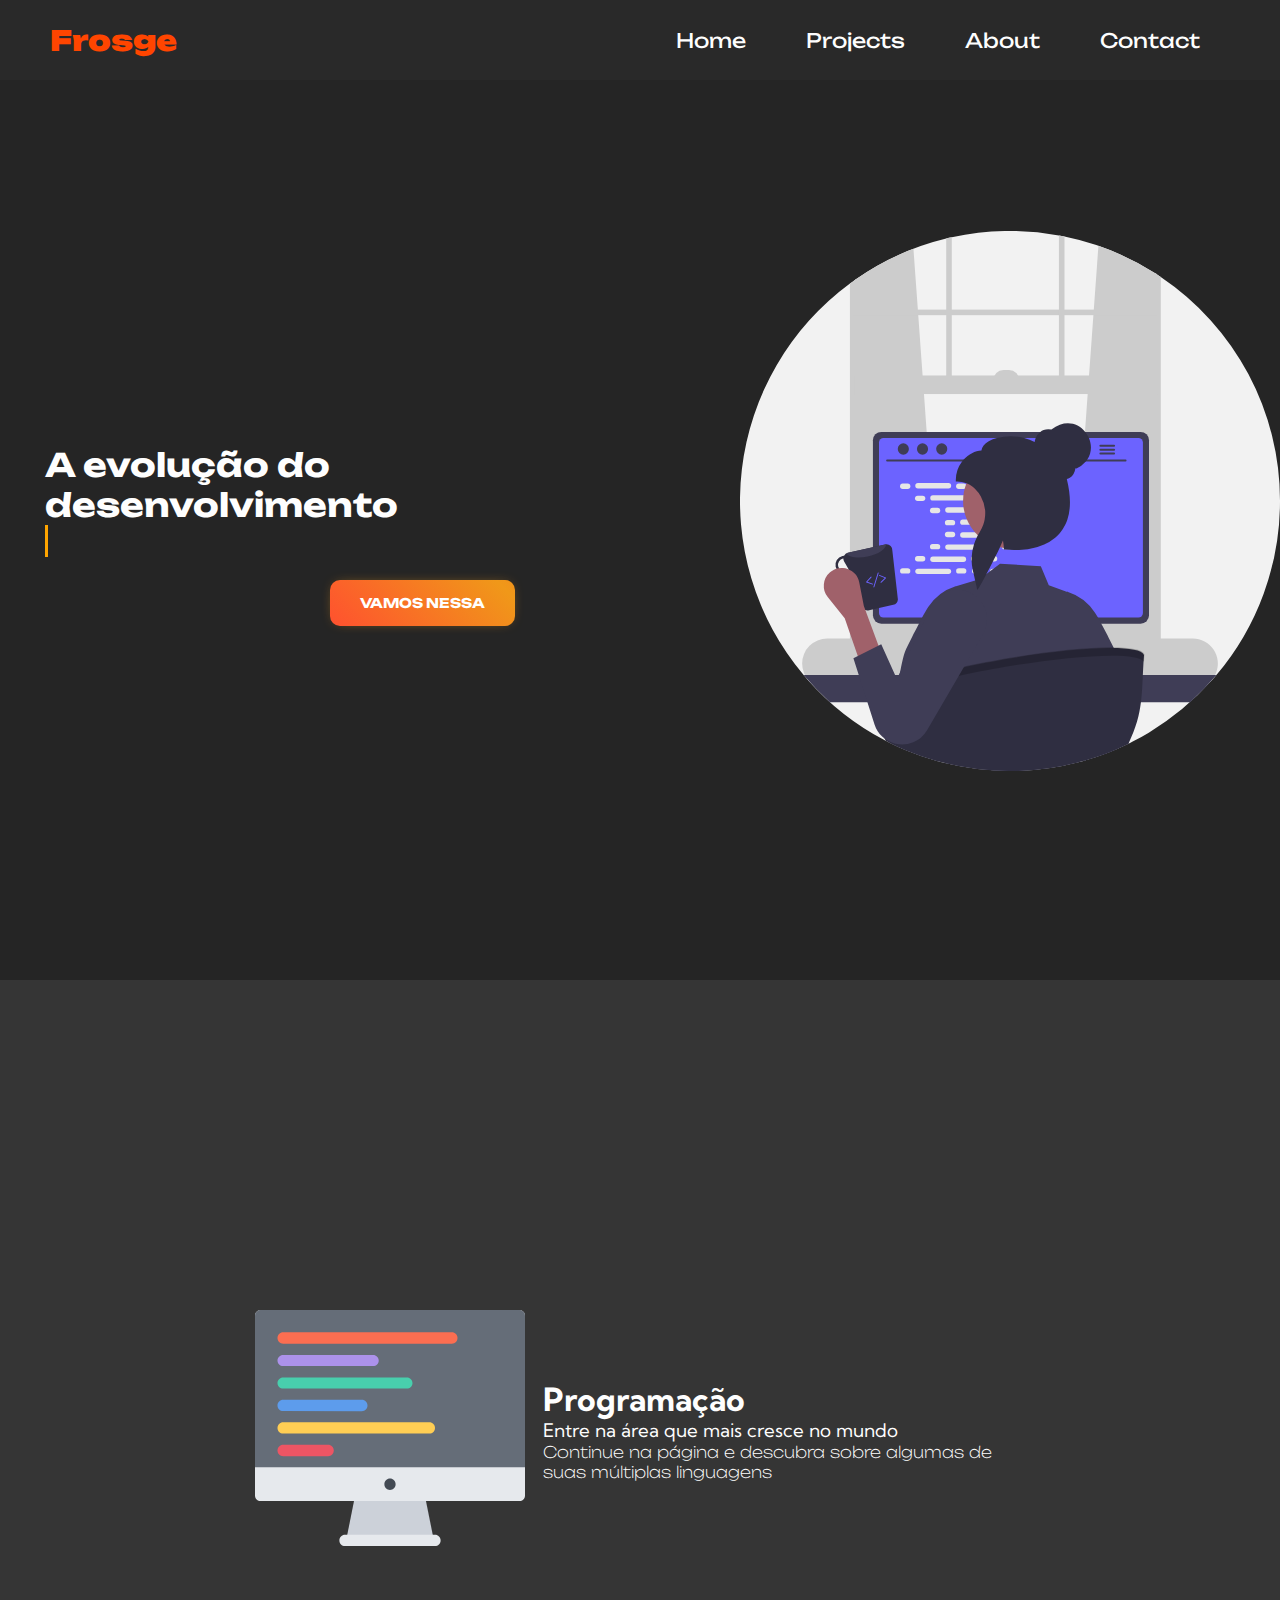
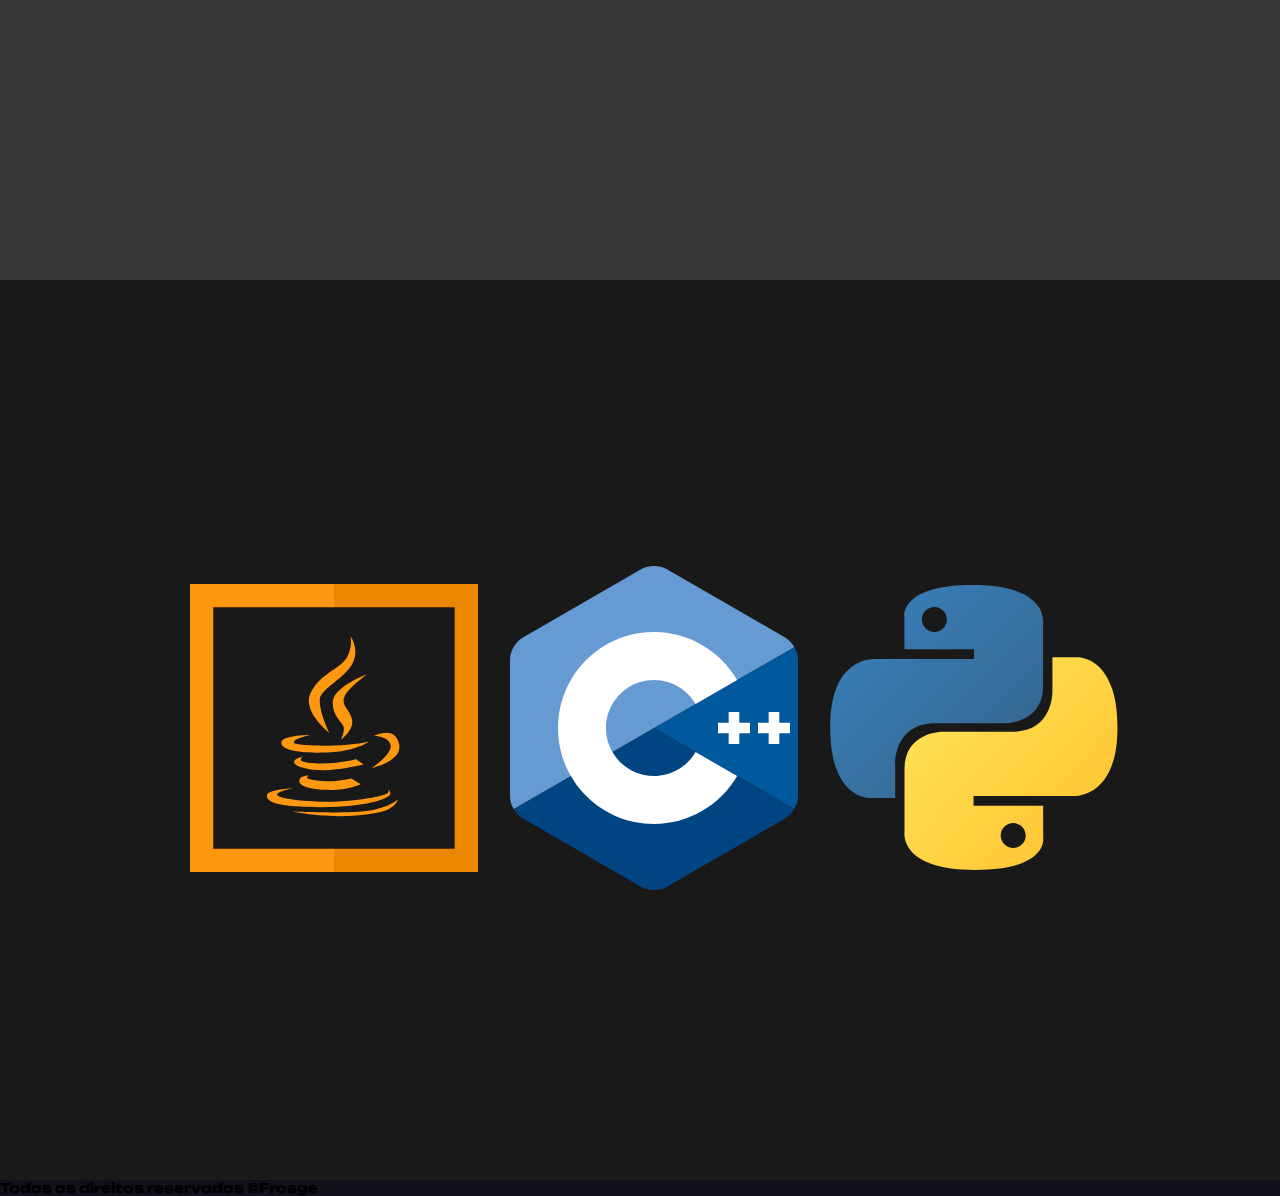
==== index.html @ eb8d4453 "Base Code" ====
<!DOCTYPE html>
<html lang="en">
<head>
    <meta charset="UTF-8">
    <meta http-equiv="X-UA-Compatible" content="IE=edge">
    <meta name="viewport" content="width=device-width, initial-scale=1.0">
    <title>Frosge</title>
    <link rel="stylesheet" href="styles.css">
    <link
    href="https://fonts.googleapis.com/css2?family=Kumbh+Sans:wght@400;700&display=swap"
    rel="stylesheet"/>
    <link rel="preconnect" href="https://fonts.googleapis.com">
    <link href="https://fonts.googleapis.com/css2?family=Source+Code+Pro:wght@200;300;400;500;600;700&display=swap" rel="stylesheet">
<link rel="preconnect" href="https://fonts.gstatic.com" crossorigin>
<link href="https://fonts.googleapis.com/css2?family=Montserrat:wght@100;500&family=Unbounded:wght@200;300;600;900&display=swap" rel="stylesheet">
</head>
<body>
    <header>
        <div class="logo">Frosge</div>
        <div class="hamburguer-menu">
            <div class="line"></div>
            <div class="line"></div>
            <div class="line"></div>
        </div>
        <nav class="navbar">
            <ul>
                <li>
                    <a href="index.html" class="active">Home</a>
                </li>
                <li>
                    <a href="">Projects</a>
                </li>
                <li>
                    <a href="">About</a>
                </li>
                <li>
                    <a href="">Contact</a>
                </li>
            </ul>
        </nav>
    </header>
    <div class="main">
        <div class="top-container">
            <div class="text-top-container">
                <h2>A evolução do desenvolvimento</h2>
                <div class="container-blink">
                    <h3 class="blinky">>_ &nbsp entre nessa você também < </h3>
                </div>
                <div class="button-container">
                <button class="btn">Vamos nessa</button>
            </div>
            </div>
            <div class="img-top-container">
                <img src="assets/program.svg" alt="programmer">
            </div>
        </div>
        <div class="mid_top-container">
            <div class="img-mid_top">
                <img src="assets/Programming.svg" alt="Programming">
            </div>
            <div class="text-mid_top">
                <h1>Programação</h1>
                <h3>Entre na área que mais cresce no mundo</h3>
                <h4>Continue na página e descubra sobre algumas de suas múltiplas linguagens</h4>
            </div>
        </div>
            <div class="mid-container">
                <div class="img-mid-container">
                    <a href="java.html">
                        <img src="assets/Java-tec.svg" alt="Java">
                    </a>
                </div>
                <div class="img2-mid-container">
                    <a href="cpp.html">
                        <img src="assets/CPP.svg" alt="C++">
                    </a>
                </div>
                <div class="img3-mid-container">
                    <a href="python.html">
                        <img src="assets/Python-L.svg" alt="Python">
                    </a>
                </div>
            </div>
            <div class="footer">
                <h5>Todos os direitos reservados ©Frosge </h5>
            </div>
    </div>
    <script src="app.js"></script>
</body>
</html>
---- styles.css ----
* {
    margin: 0;
    padding: 0;
    list-style: none;
    text-decoration: none;
    font-family: "Unbounded", sans-serif;
    box-sizing: border-box;
}

body {
    background: #fefefe;
}

header {
    width: 100%;
    height: 80px;
    background: #292929;
    display: flex;
    justify-content: space-between;
    align-items: center;
    padding: 0 100px;
}

.logo {
    font-family: "Unbounded", sans-serif;
    font-size: 28px;
    font-weight: 900;
    color: orangered;
}

.hamburguer-menu {
    display: none;
}

.navbar ul {
    display: flex;
}

.navbar ul li a {
    display: block;
    color: #fefefe;
    font-size: 20px;
    padding: 10px 25px;
    border-radius: 50px;
    transition: 0.2s;
    margin: 0 5px;
}

.navbar ul li a:hover {
    color: #11101b;
    background: #fefefe;
}

.navbar ul li a .active {
    color: #fefefe;
    background: #fefefe;
}

@media only screen and (max-width: 1300px) {
    header{
        padding: 0 50px;
    }
}

@media only screen and (max-width: 1100px) {
    header{
        padding: 0 30px;
    }
}

@media only screen and (max-width: 900px) {
    .hamburguer-menu {
        display: block;
        cursor: pointer;       
    }
    .hamburguer-menu .line {
        width: 30px;
        height: 3px;
        background: #fefefe;
        margin: 6px 0;
    }
    .navbar {
        height: 0;
        position: absolute;
        top: 10vh;
        left: 0;
        right: 0;
        width: 100vw;
        background: #212121;
        transition: 0.2s;
        overflow: hidden;
    }

    .navbar.active {
        height: 30vh;
    }
    
    .navbar ul {
        display: block;
        width: fit-content;
        margin: 1vh auto auto;
        text-align: center;
        transition: 0.5s;
        opacity: 0;
    }

    .navbar.active ul {
        opacity: 1;
    }

    .navbar ul li a {
        margin-bottom: 12px;
    }
}

.main {
    background-color: #252525;
}

.top-container {
    color: #fefefe;
    height: 100vh;
    padding-bottom: 6vh;
    display: flex;
    align-items: center;
    justify-content: center;
}

.img-top-container {
    flex-basis: 40%;
}

.top-container img {
    width: 60vh;
}

.text-top-container {
    padding-left: 5vh;
}

.text-top-container h2 {
    font-size: 3.6vh;
}

.text-top-container h3 {
    font-size: 2.9vh;
    color: orangered;
}

.container-blink {
    display: inline-block;
}

.img-top-container {
    padding-left: 10vh;
}

.blinky {
    overflow: hidden;
    border-right: .15em solid orange;
    white-space: nowrap;
    font-size: 1.6vh;
    width: 0;
    animation: 
      typing 2s steps(50, end) forwards,
      blink .65s infinite;
}

@keyframes typing {
    from { width: 0 }
    to { width: 100% }
}

@keyframes blink {
    from { border-color: transparent }
    to { border-color: orangered; }
}

.button-container {
    position: absolute;
    margin-top: 9px;
    left: 25%;
}

.btn {
    margin: 10px;
    padding: 15px 30px;
    text-align: center;
    text-transform: uppercase;
    transition: 0.5s;
    background-size: 200% auto;
    color: white;
    border-radius: 10px;
    display: block;
    border: 0px;
    font-weight: 700;
    box-shadow: 0px 0px 14px -7px #f09819;
    background-image: linear-gradient(45deg, #FF512F 0%, #F09819  51%, #FF512F  100%);
    cursor: pointer;
    user-select: none;
    -webkit-user-select: none;
    touch-action: manipulation;
}

.btn:hover {
    background-position: right center;
    color: #fff;
    text-decoration: none;
}

.btn:active {
    transform: scale(0.95);
}

.mid_top-container {
    height: 100vh;
    background-color: #353535;
    color: #fefefe;
    display: flex;
    align-items: center;
    justify-content: center;
}

.img-mid_top {
    flex-basis: 20%;
}

.mid_top-container img {
    width: 30vh;
}

.text-mid_top {
    padding-left: 2vh;
    width: 500px;
}

.mid_top-container h1 {
    font-family: "Kumbh Sans";
    font-weight: 700;
}

.mid_top-container h3 {
    font-weight: 400;
    font-family: "Kumbh Sans";
}

.mid_top-container h4 {
    font-weight: 100;
}

.mid-container {
    height: 100vh;
    color: #fefefe;
    background-color: #191919;
    display: flex;
    align-items: center;
    justify-content: center;
}

.mid-container img {
    width: 35vh;
    padding-left: 3vh;
}

.img-mid-container {
    flex-basis: 25%;
}
.img2-mid-container {
    flex-basis: 25%;
}
.img3-mid-container {
    flex-basis: 19%;
}

.mid-container h5 {
    bottom: 0;
    text-align: center;
}

@media screen and (max-width: 960px) {
    .top-container {
        display: block;
        text-align: center;
        align-items: center;
        padding-top: 4vh;
    }
    
    .top-container img {
        width: 30vh;
    }

    .top-container h2 {
        font-size: 2vh;
    }

    .top-container h3 {
        font-size: 1.5vh;
        padding-bottom: 1.7vh;
    }

    .mid_top-container img {
        width: 25vh;
        padding-left: 3vh;
    }

    .mid_top-container h1 {
        font-size: 3vh;
    }

    .mid_top-container h3 {
        font-size: 1.9vh;
    }

    .mid_top-container h4 {
        font-size: 1.5vh;
    }

    .mid-container {
        display: grid;
    }

    .mid-container img {
        width: 20vh;
    }

    .blinky {
        overflow: hidden;
        border-right: .15em solid orange;
        font-size: 1.6vh;
        width: 0;
        animation: 
          typing 2s steps(50, end) forwards,
          blink .6s infinite;
    }
    
    @keyframes typing {
        from { width: 0 }
        to { width: 100% }
    }
    
    @keyframes blink {
        from { border-color: transparent }
        to { border-color: dimgray; }
      }
}

.footer {
    background: #11101b;
}
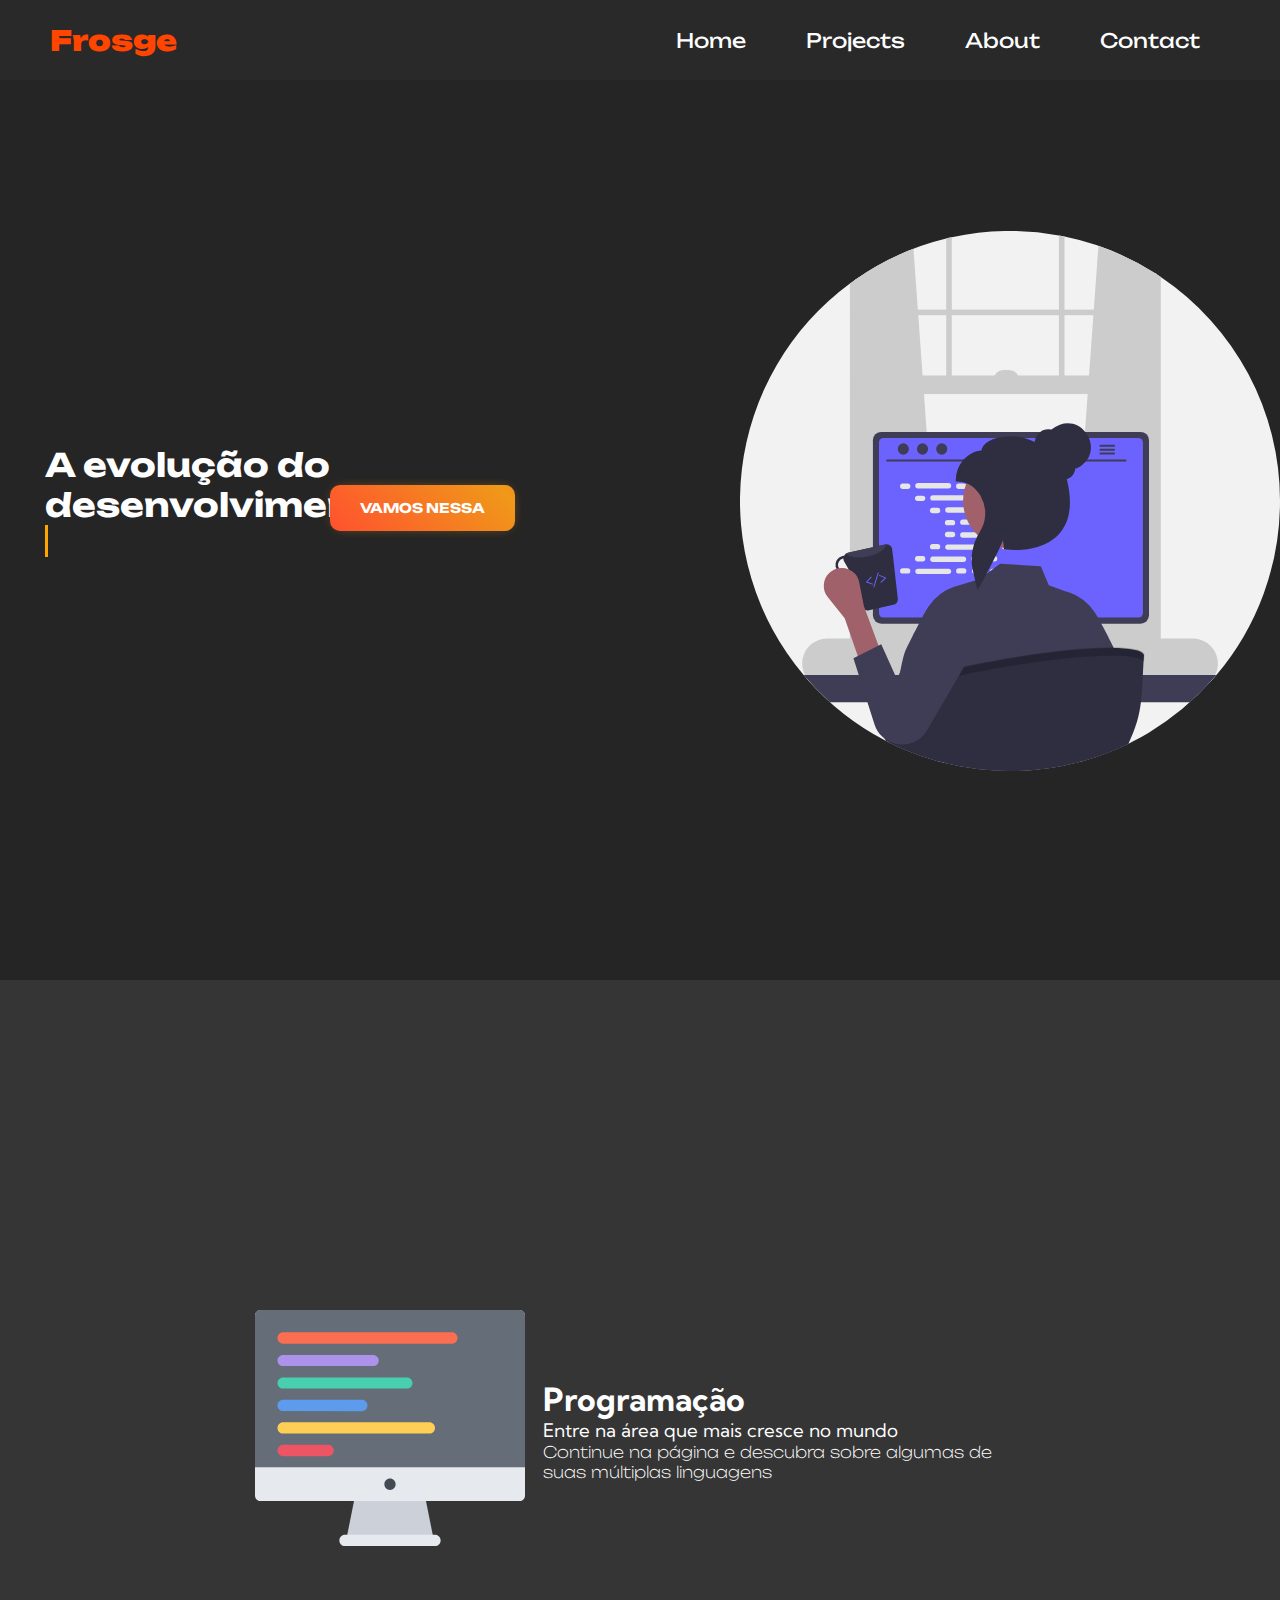
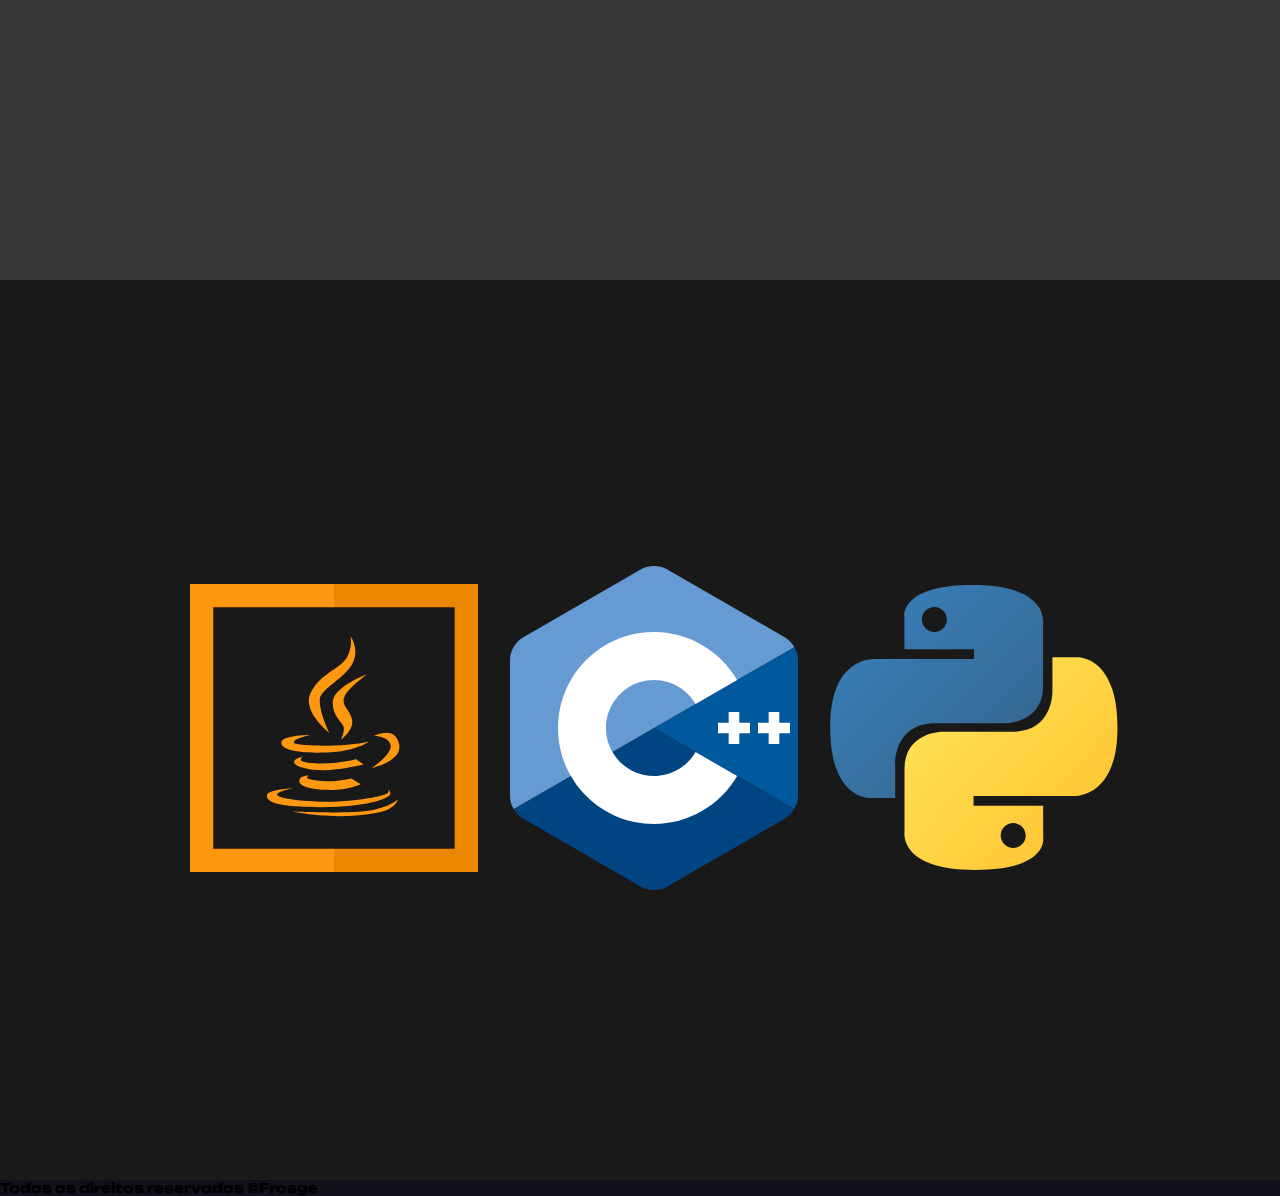
==== commit 7d4a4fd3: "Update index.html" ====
--- a/index.html
+++ b/index.html
@@ -46,12 +46,12 @@
                 <div class="container-blink">
                     <h3 class="blinky">>_ &nbsp entre nessa você também < </h3>
                 </div>
-                <div class="button-container">
-                <button class="btn">Vamos nessa</button>
-            </div>
             </div>
             <div class="img-top-container">
                 <img src="assets/program.svg" alt="programmer">
+            </div>
+            <div class="button-container">
+                <button class="btn">Vamos nessa</button>
             </div>
         </div>
         <div class="mid_top-container">
@@ -87,4 +87,4 @@
     </div>
     <script src="app.js"></script>
 </body>
-</html>+</html>
--- a/styles.css
+++ b/styles.css
@@ -303,6 +303,10 @@
         padding-left: 3vh;
     }
 
+    .button-container {
+        text-align: center;
+    }
+
     .mid_top-container h1 {
         font-size: 3vh;
     }
@@ -346,4 +350,4 @@
 
 .footer {
     background: #11101b;
-}+}
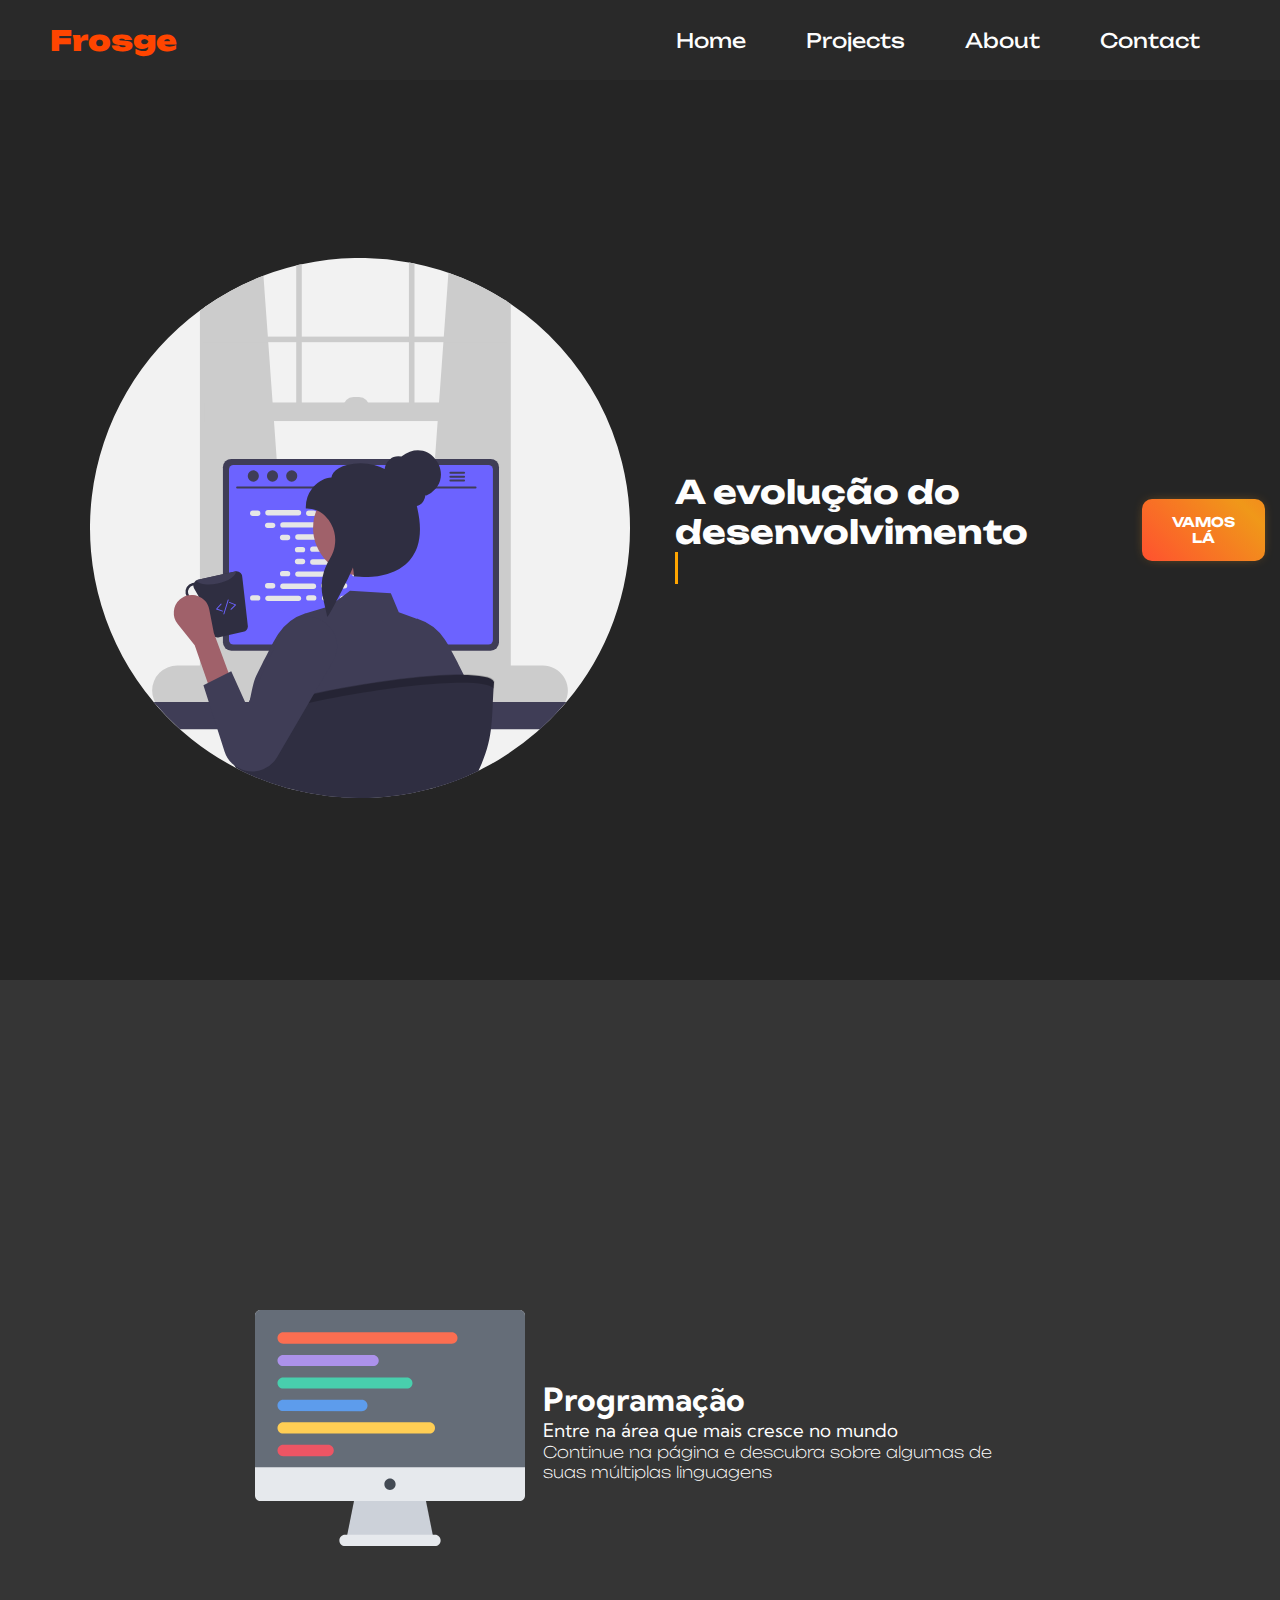
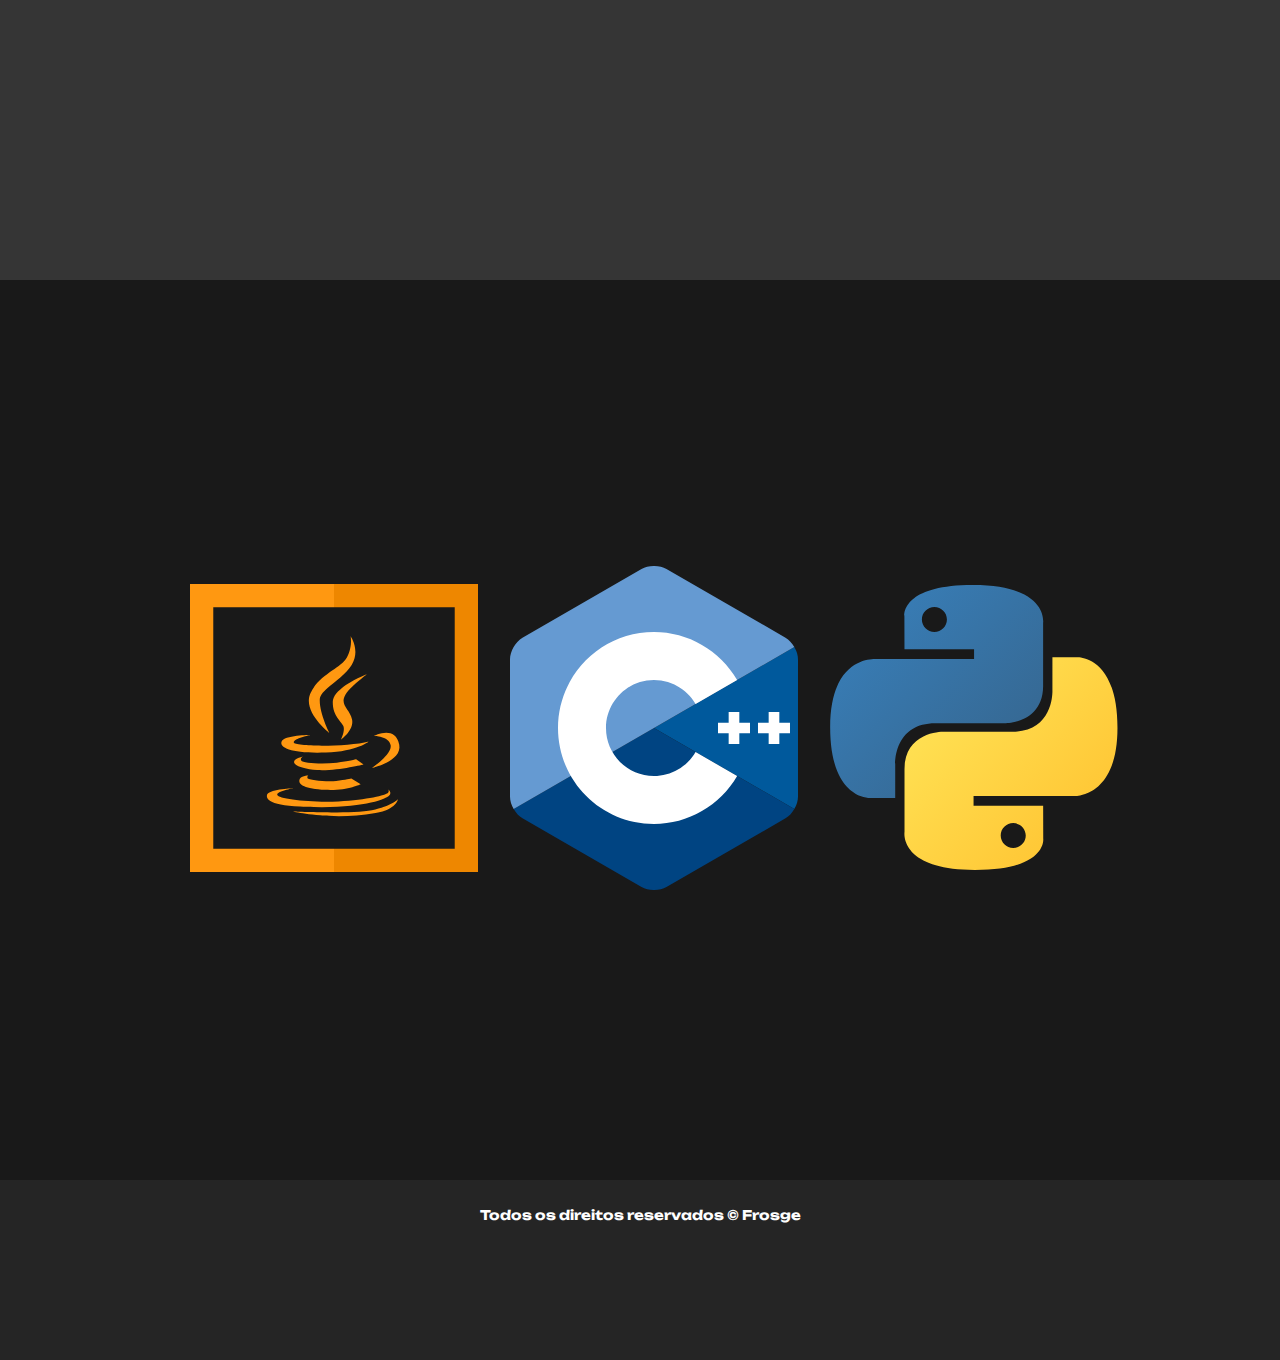
==== commit 672650ae: "Base Code" ====
--- a/index.html
+++ b/index.html
@@ -41,17 +41,21 @@
     </header>
     <div class="main">
         <div class="top-container">
+            <div class="img-top-container">
+                <img src="assets/program.svg" alt="programmer">
+            </div>
             <div class="text-top-container">
                 <h2>A evolução do desenvolvimento</h2>
                 <div class="container-blink">
                     <h3 class="blinky">>_ &nbsp entre nessa você também < </h3>
                 </div>
             </div>
-            <div class="img-top-container">
-                <img src="assets/program.svg" alt="programmer">
-            </div>
             <div class="button-container">
-                <button class="btn">Vamos nessa</button>
+                <a href="index.html">
+                    <button class="btn">
+                        Vamos lá
+                    </button>
+                </a>
             </div>
         </div>
         <div class="mid_top-container">
@@ -82,9 +86,9 @@
                 </div>
             </div>
             <div class="footer">
-                <h5>Todos os direitos reservados ©Frosge </h5>
+                <h5 class="rights">Todos os direitos reservados © Frosge </h5>
             </div>
     </div>
     <script src="app.js"></script>
 </body>
-</html>
+</html>--- a/styles.css
+++ b/styles.css
@@ -120,7 +120,6 @@
 .top-container {
     color: #fefefe;
     height: 100vh;
-    padding-bottom: 6vh;
     display: flex;
     align-items: center;
     justify-content: center;
@@ -136,6 +135,7 @@
 
 .text-top-container {
     padding-left: 5vh;
+    padding-right: 5vh;
 }
 
 .text-top-container h2 {
@@ -163,7 +163,7 @@
     width: 0;
     animation: 
       typing 2s steps(50, end) forwards,
-      blink .65s infinite;
+      blink .47s infinite;
 }
 
 @keyframes typing {
@@ -177,13 +177,12 @@
 }
 
 .button-container {
-    position: absolute;
-    margin-top: 9px;
-    left: 25%;
+    display: grid;
+    text-align: center;
 }
 
 .btn {
-    margin: 10px;
+    margin: 15px;
     padding: 15px 30px;
     text-align: center;
     text-transform: uppercase;
@@ -191,7 +190,6 @@
     background-size: 200% auto;
     color: white;
     border-radius: 10px;
-    display: block;
     border: 0px;
     font-weight: 700;
     box-shadow: 0px 0px 14px -7px #f09819;
@@ -279,14 +277,17 @@
 
 @media screen and (max-width: 960px) {
     .top-container {
-        display: block;
-        text-align: center;
-        align-items: center;
-        padding-top: 4vh;
+        display: grid;
+        align-content: center;
     }
     
     .top-container img {
         width: 30vh;
+        padding-bottom: 20px;
+    }
+
+    .text-top-container {
+        text-align: center;
     }
 
     .top-container h2 {
@@ -295,24 +296,18 @@
 
     .top-container h3 {
         font-size: 1.5vh;
-        padding-bottom: 1.7vh;
-    }
-
+    }
     .mid_top-container img {
         width: 25vh;
         padding-left: 3vh;
     }
 
-    .button-container {
-        text-align: center;
-    }
-
     .mid_top-container h1 {
         font-size: 3vh;
     }
 
     .mid_top-container h3 {
-        font-size: 1.9vh;
+        font-size: 1.8vh;
     }
 
     .mid_top-container h4 {
@@ -321,10 +316,13 @@
 
     .mid-container {
         display: grid;
+        align-content: center;
     }
 
     .mid-container img {
         width: 20vh;
+        padding-bottom: 5vh;
+
     }
 
     .blinky {
@@ -334,7 +332,7 @@
         width: 0;
         animation: 
           typing 2s steps(50, end) forwards,
-          blink .6s infinite;
+          blink .47s infinite;
     }
     
     @keyframes typing {
@@ -349,5 +347,12 @@
 }
 
 .footer {
-    background: #11101b;
-}
+    height: 20vh;
+    background: #252525;
+    color: #fefefe;
+    text-align: center;
+}
+
+.rights {
+    padding-top: 3vh;
+}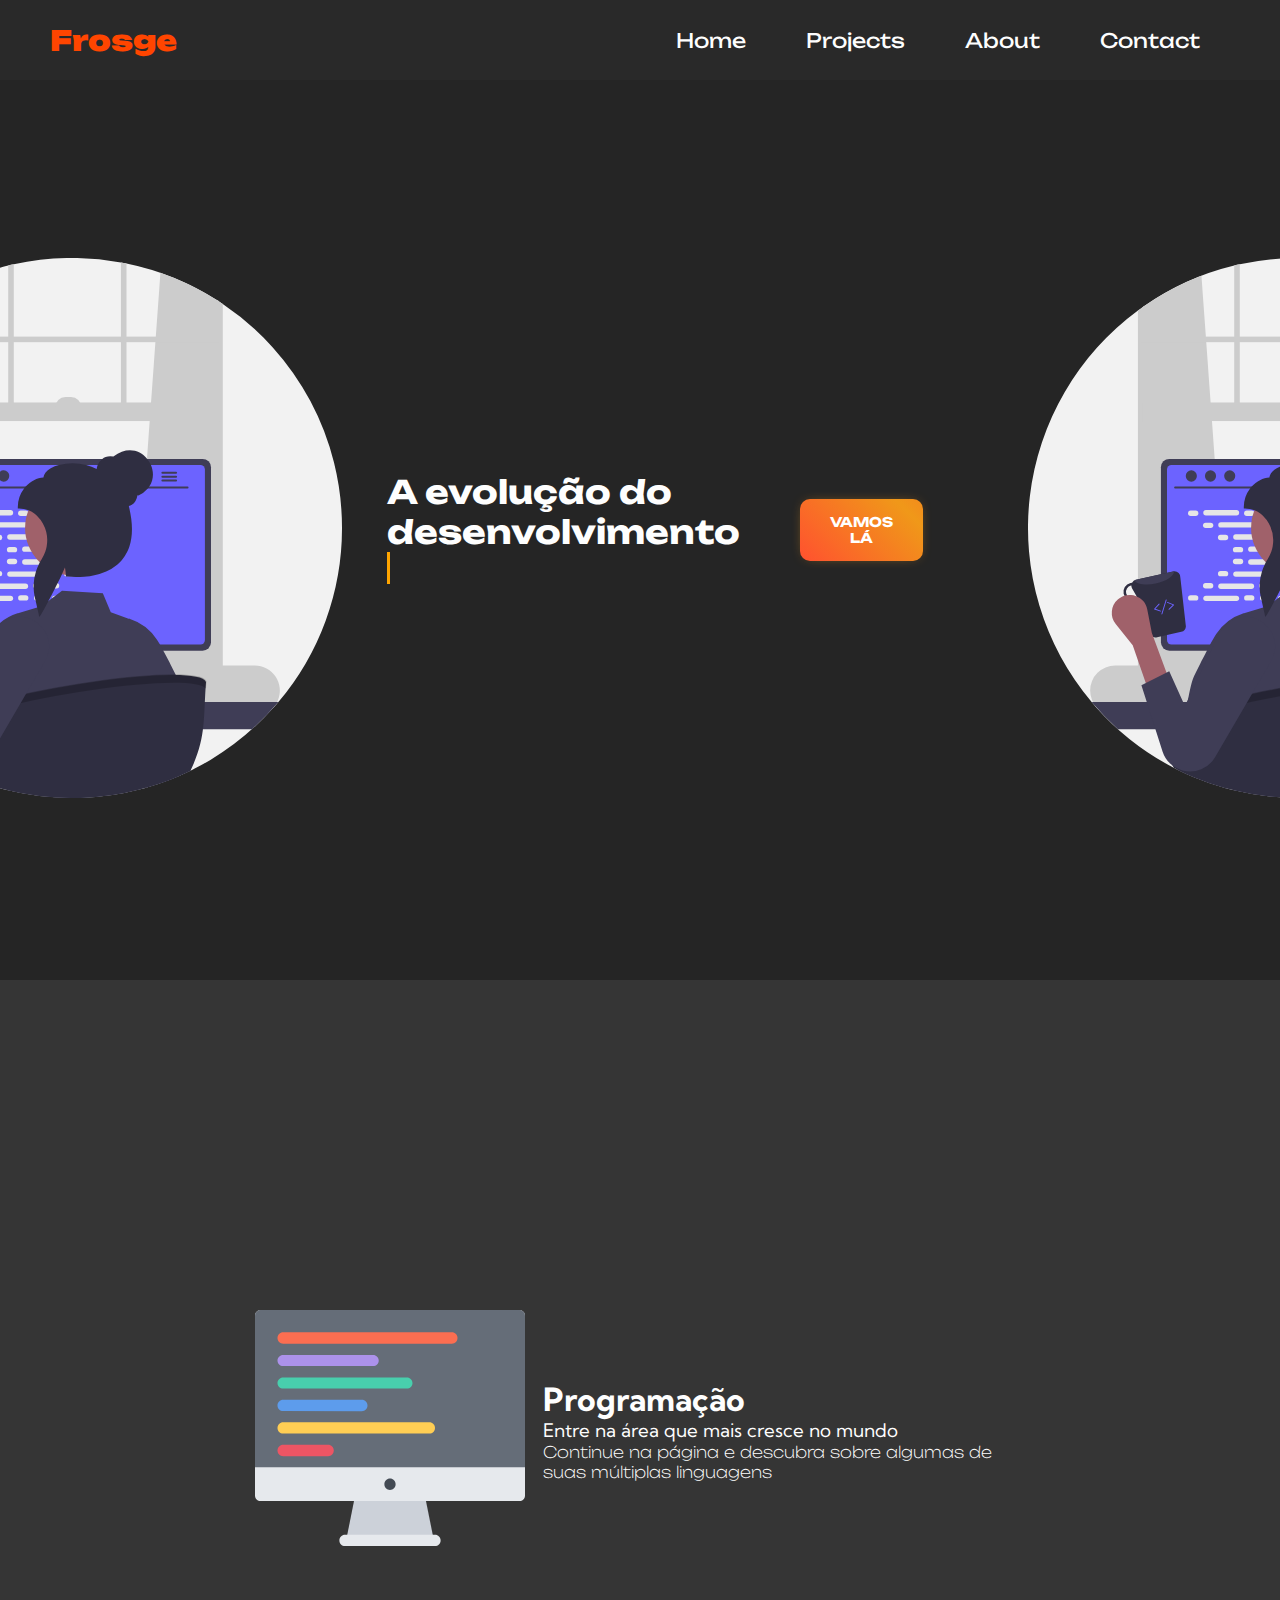
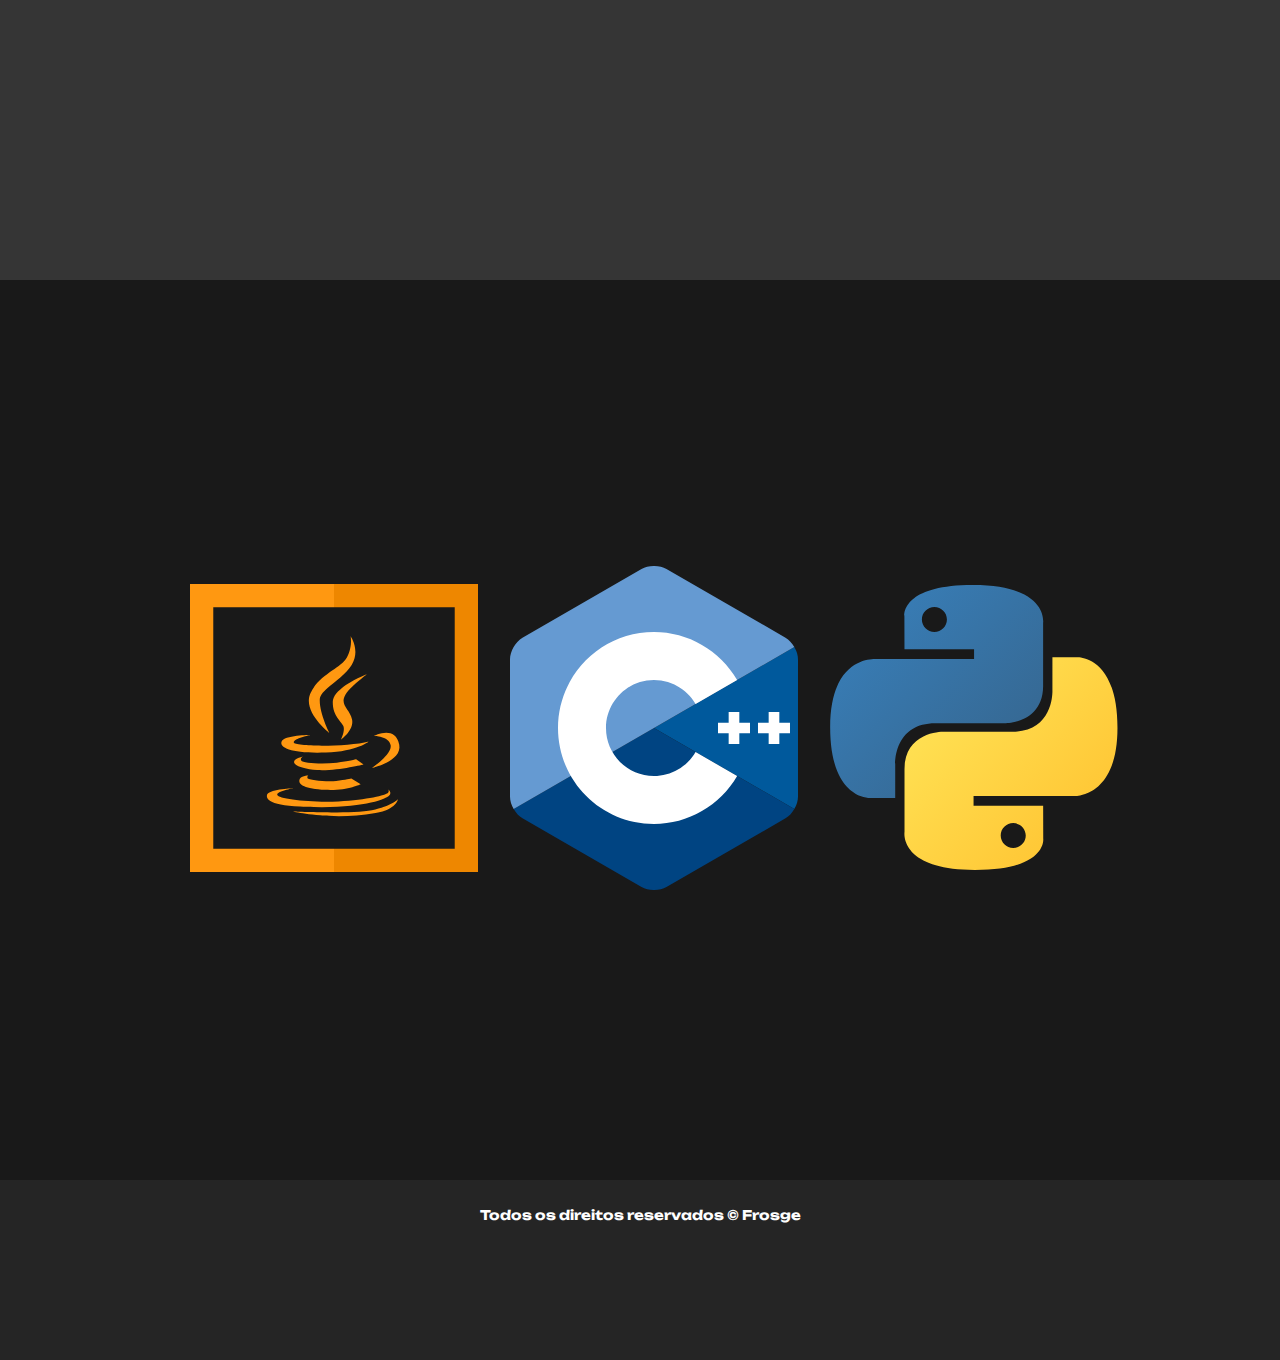
==== commit c0549634: "Merge branch 'master' of https://github.com/sampaio-arthh/Frosge" ====
--- a/index.html
+++ b/index.html
@@ -57,6 +57,9 @@
                     </button>
                 </a>
             </div>
+            <div class="img-top-container">
+                <img src="assets/program.svg" alt="programmer">
+            </div>
         </div>
         <div class="mid_top-container">
             <div class="img-mid_top">
@@ -91,4 +94,4 @@
     </div>
     <script src="app.js"></script>
 </body>
-</html>+</html>
--- a/styles.css
+++ b/styles.css
@@ -302,6 +302,10 @@
         padding-left: 3vh;
     }
 
+    .button-container {
+        text-align: center;
+    }
+
     .mid_top-container h1 {
         font-size: 3vh;
     }
@@ -355,4 +359,4 @@
 
 .rights {
     padding-top: 3vh;
-}+}
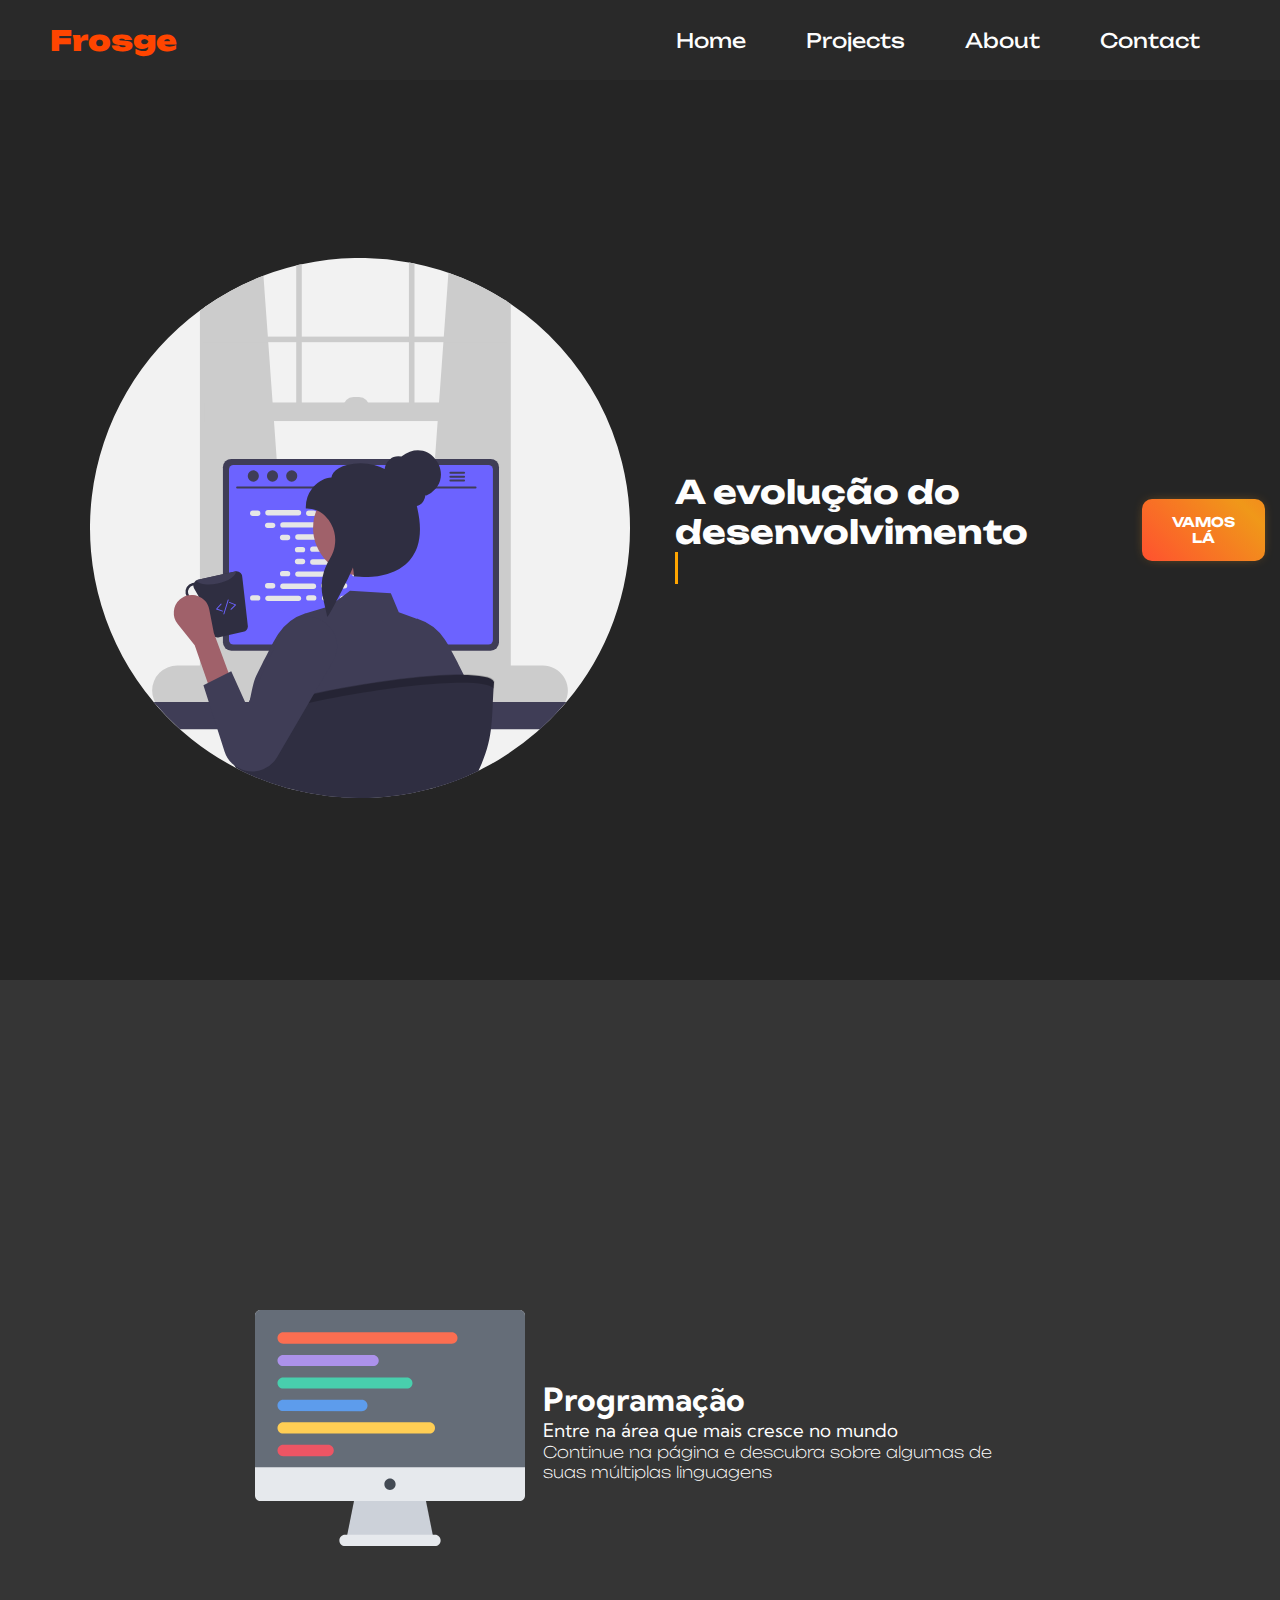
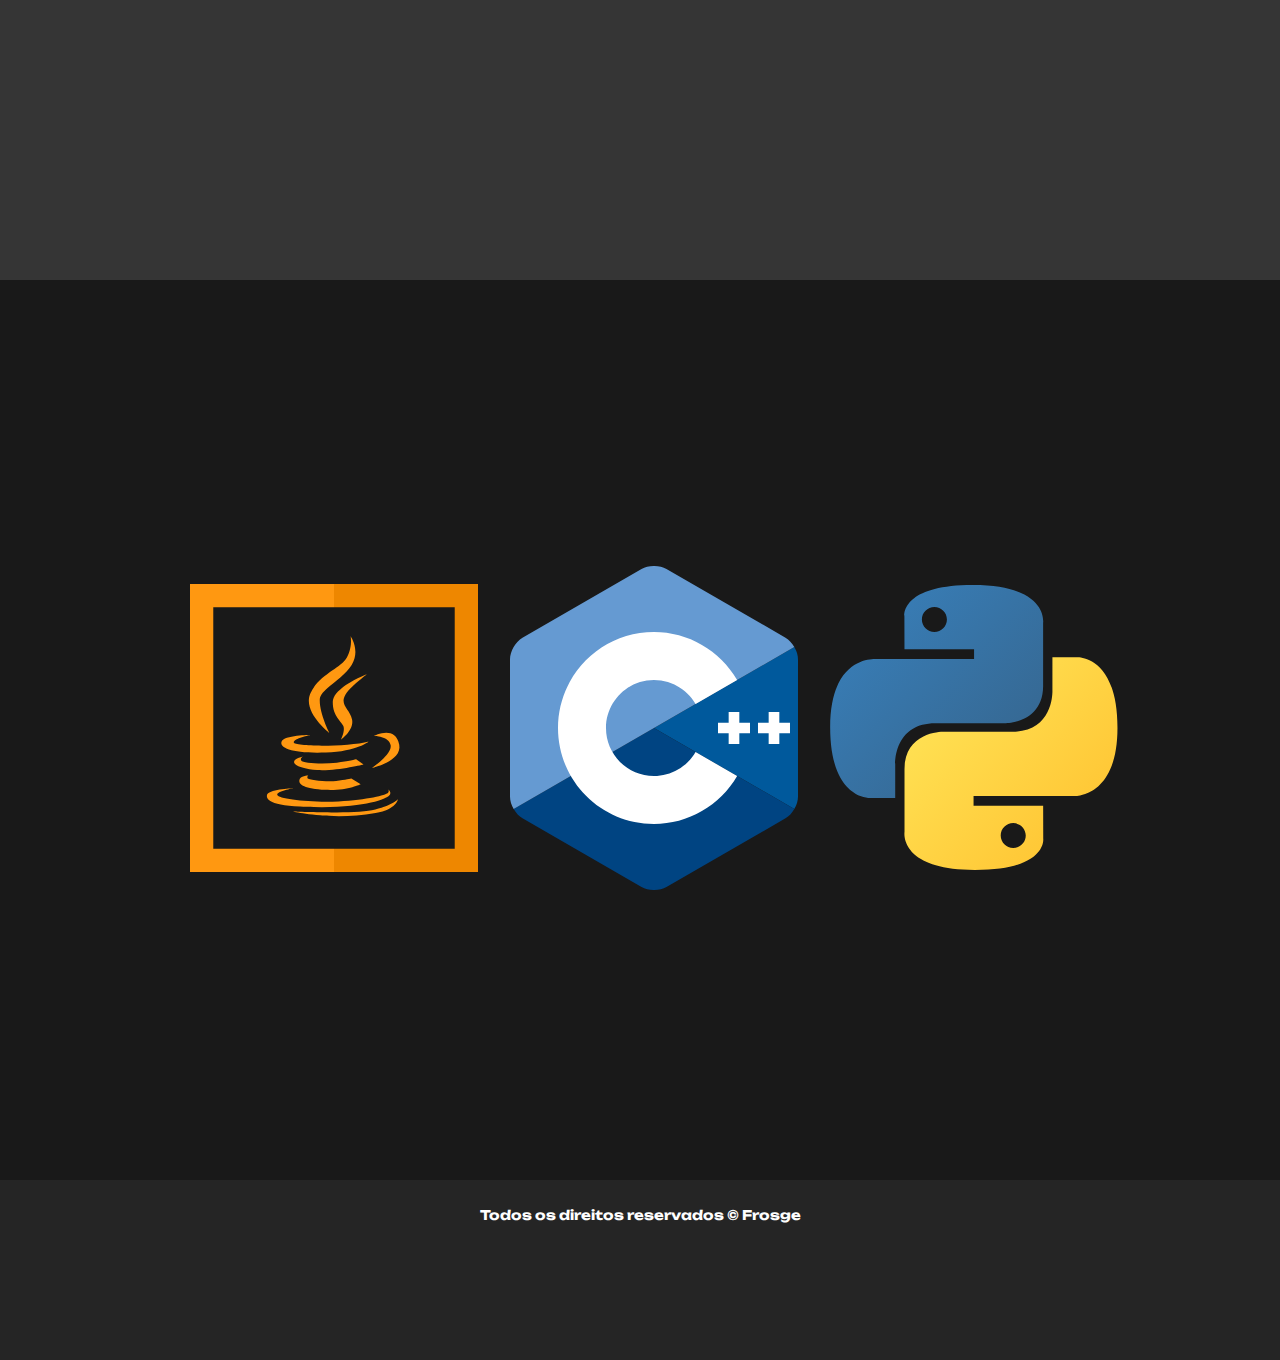
==== commit dff49cda: "Base Code" ====
--- a/index.html
+++ b/index.html
@@ -57,9 +57,6 @@
                     </button>
                 </a>
             </div>
-            <div class="img-top-container">
-                <img src="assets/program.svg" alt="programmer">
-            </div>
         </div>
         <div class="mid_top-container">
             <div class="img-mid_top">
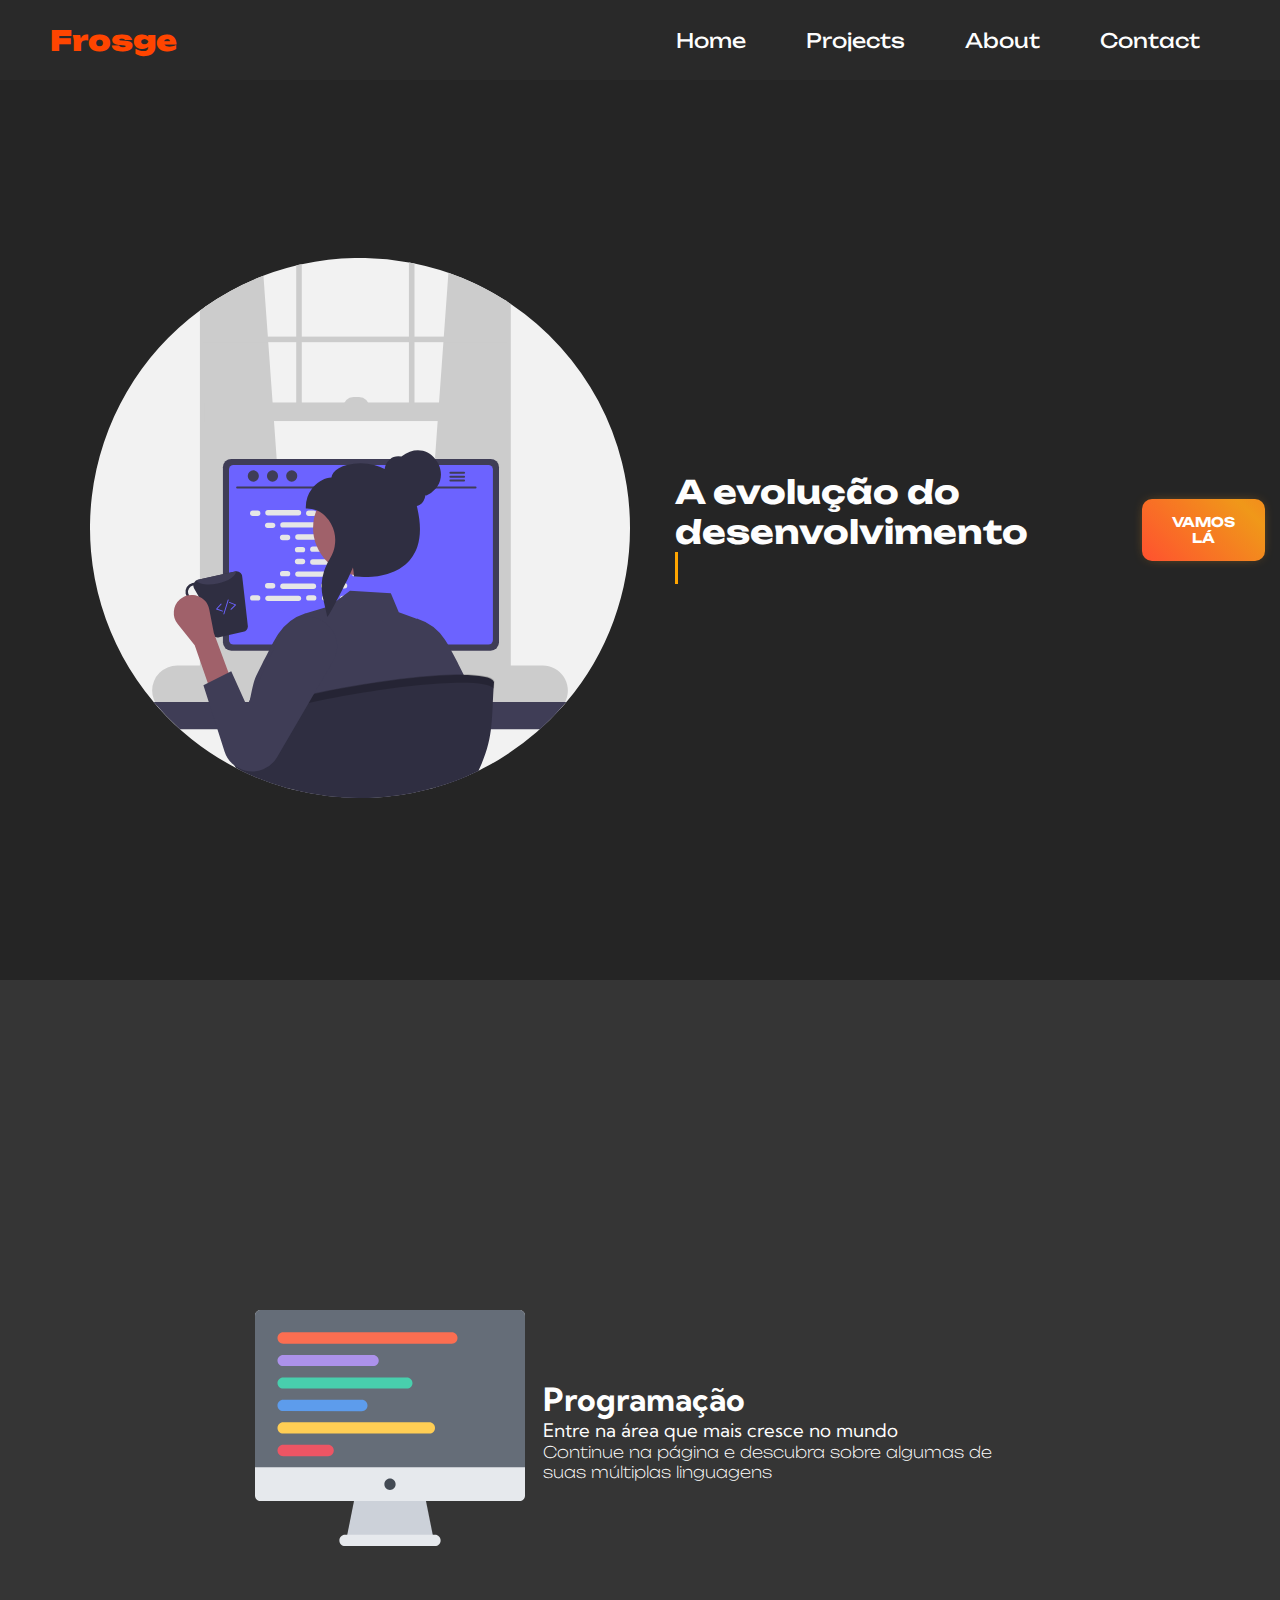
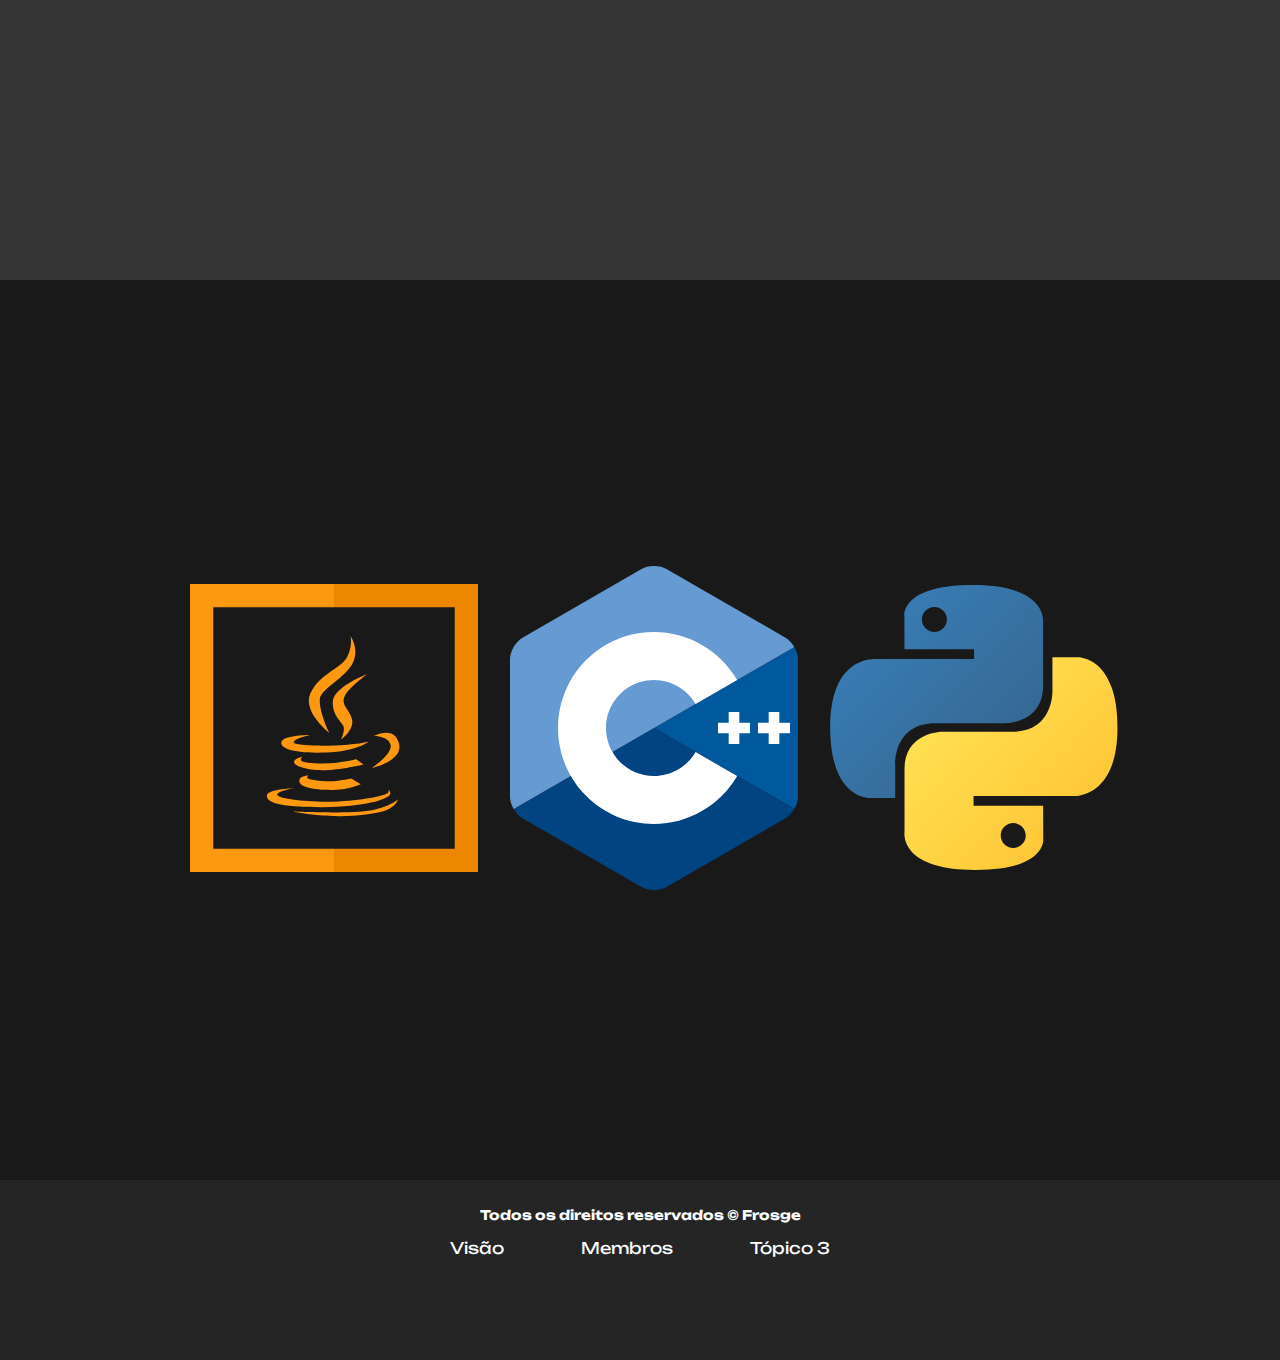
==== commit 89b95505: "Base Code" ====
--- a/index.html
+++ b/index.html
@@ -87,6 +87,11 @@
             </div>
             <div class="footer">
                 <h5 class="rights">Todos os direitos reservados © Frosge </h5>
+                <div class="ref-container">
+                            <a class="ref1" href="">Visão</a>
+                            <a class="ref2" href="">Membros</a>
+                            <a class="ref3" href="">Tópico 3</a>
+                </div>
             </div>
     </div>
     <script src="app.js"></script>
--- a/styles.css
+++ b/styles.css
@@ -76,7 +76,7 @@
     .hamburguer-menu .line {
         width: 30px;
         height: 3px;
-        background: #fefefe;
+        background: #fcfcfc;
         margin: 6px 0;
     }
     .navbar {
@@ -275,6 +275,36 @@
     text-align: center;
 }
 
+.footer {
+    height: 20vh;
+    background: #252525;
+    color: #fefefe;
+    text-align: center;
+}
+
+.rights {
+    padding-top: 3vh;
+}
+
+.ref-container {
+    display: flex;
+    justify-content: space-between;
+    color: #fefefe;
+    margin: 15px 50vh;
+}
+
+.ref-container a:link {
+    color: #fefefe;
+}
+
+.ref-container a:visited {
+    color: #fefefe;
+}
+
+.ref-container a:hover {
+    color: #dddddd;
+}
+
 @media screen and (max-width: 960px) {
     .top-container {
         display: grid;
@@ -348,15 +378,12 @@
         from { border-color: transparent }
         to { border-color: dimgray; }
       }
-}
-
-.footer {
-    height: 20vh;
-    background: #252525;
-    color: #fefefe;
-    text-align: center;
-}
-
-.rights {
-    padding-top: 3vh;
-}
+
+      .ref-container {
+        display: flex;
+        justify-content: space-between;
+        color: #fefefe;
+        margin: 15px 10vh;
+    }
+
+}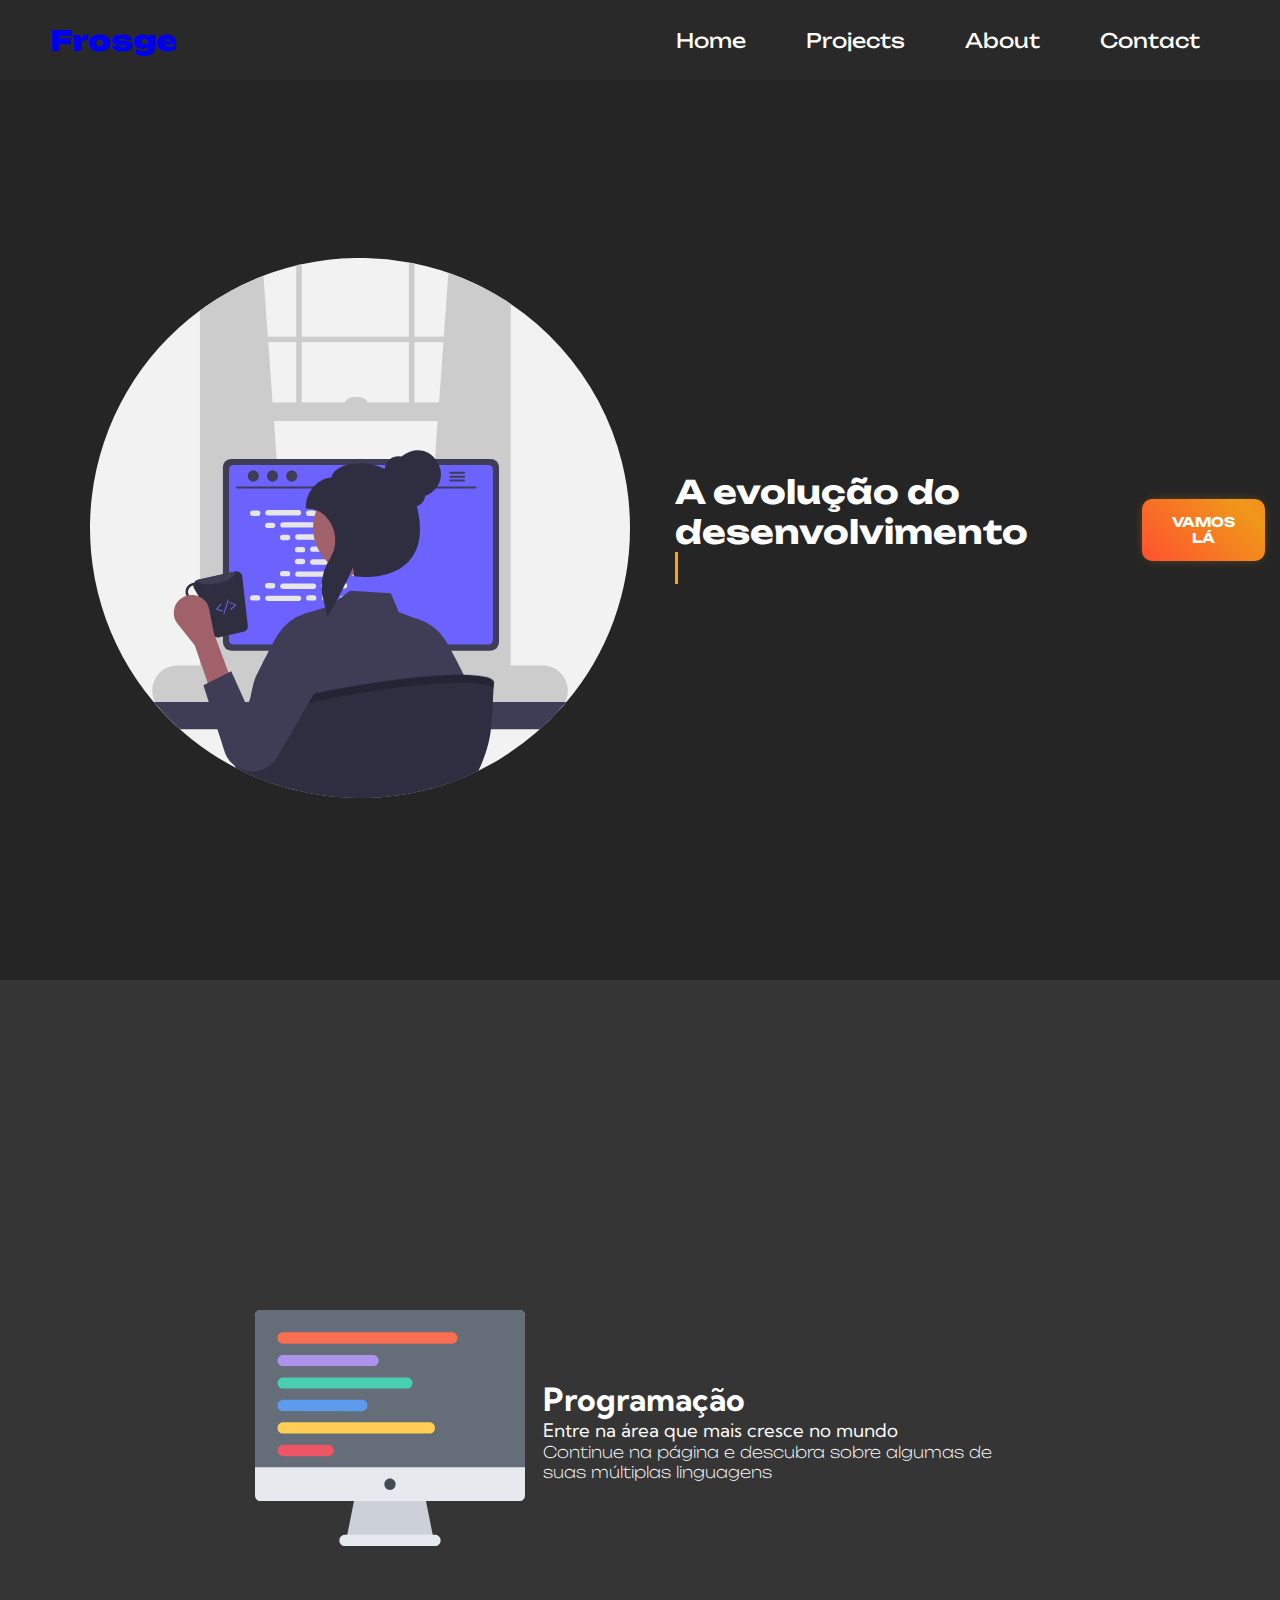
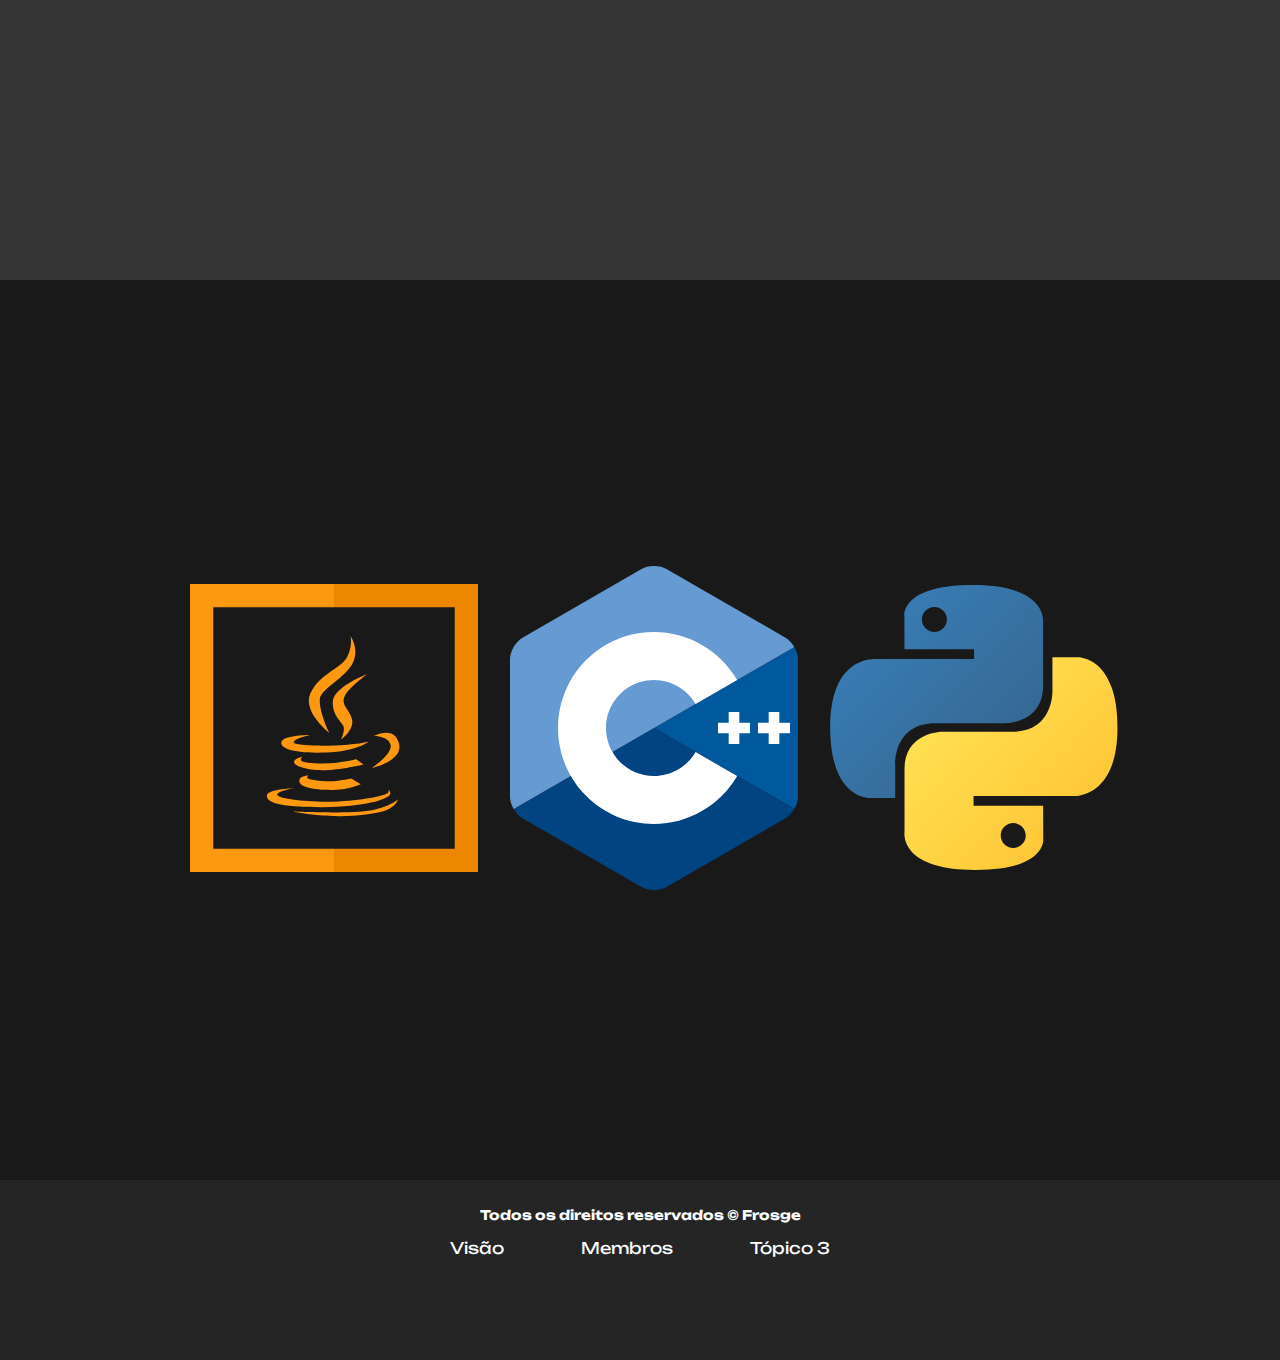
==== commit 159bf5c3: "Updated" ====
--- a/index.html
+++ b/index.html
@@ -16,7 +16,7 @@
 </head>
 <body>
     <header>
-        <div class="logo">Frosge</div>
+        <div class="logo"><a href="index.html">Frosge</a></div>
         <div class="hamburguer-menu">
             <div class="line"></div>
             <div class="line"></div>
